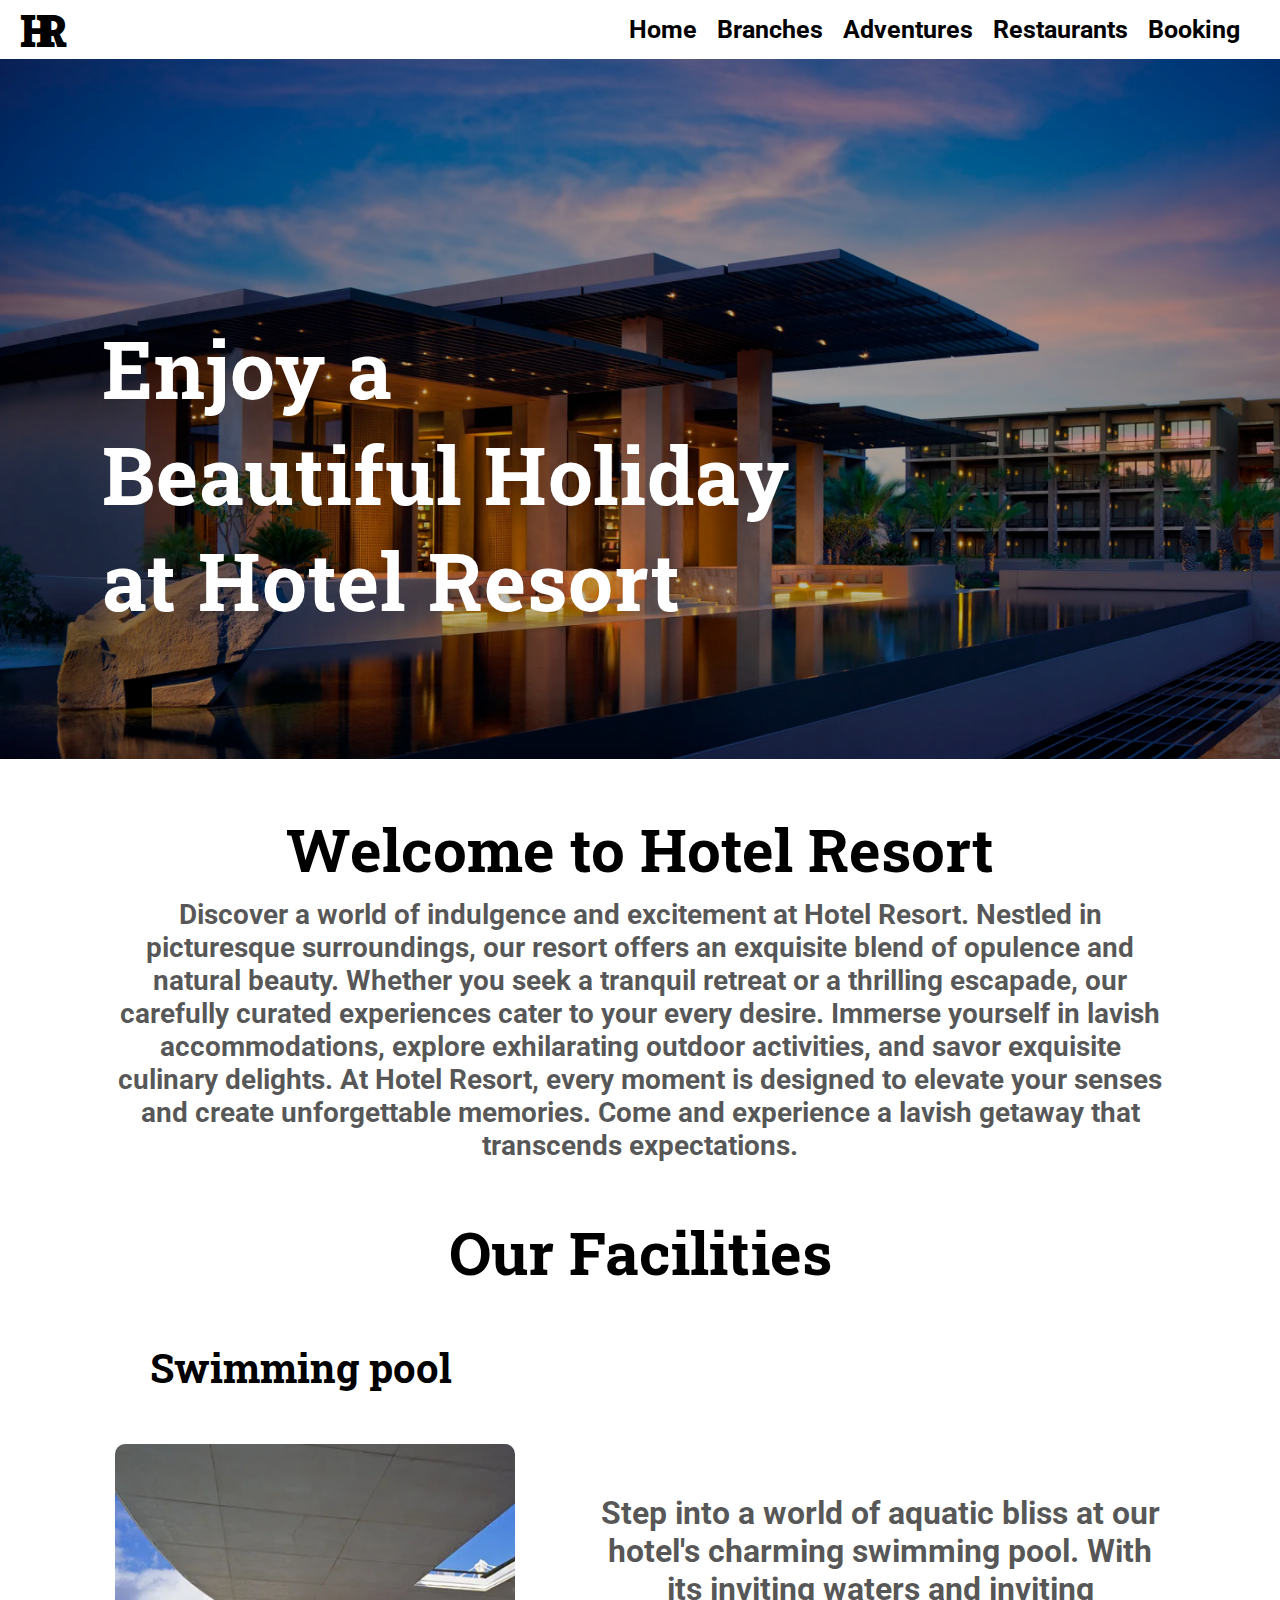
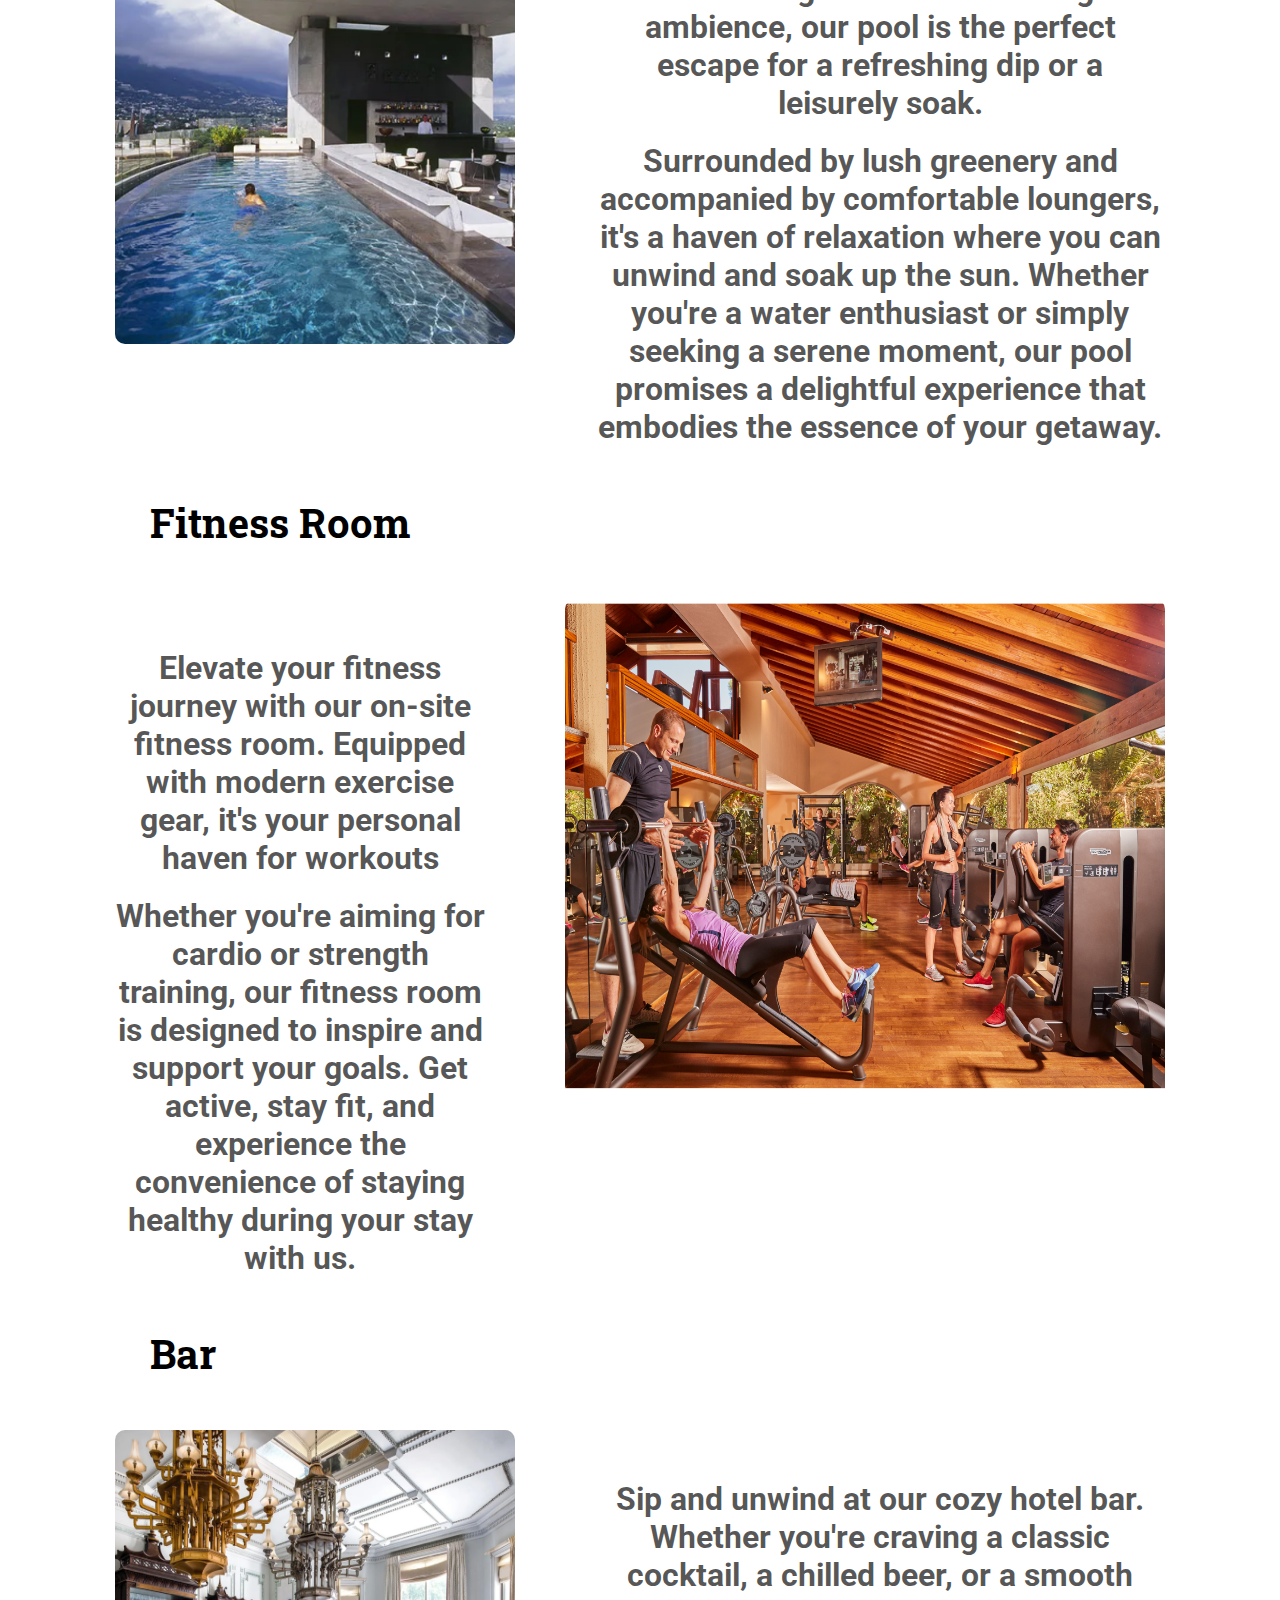
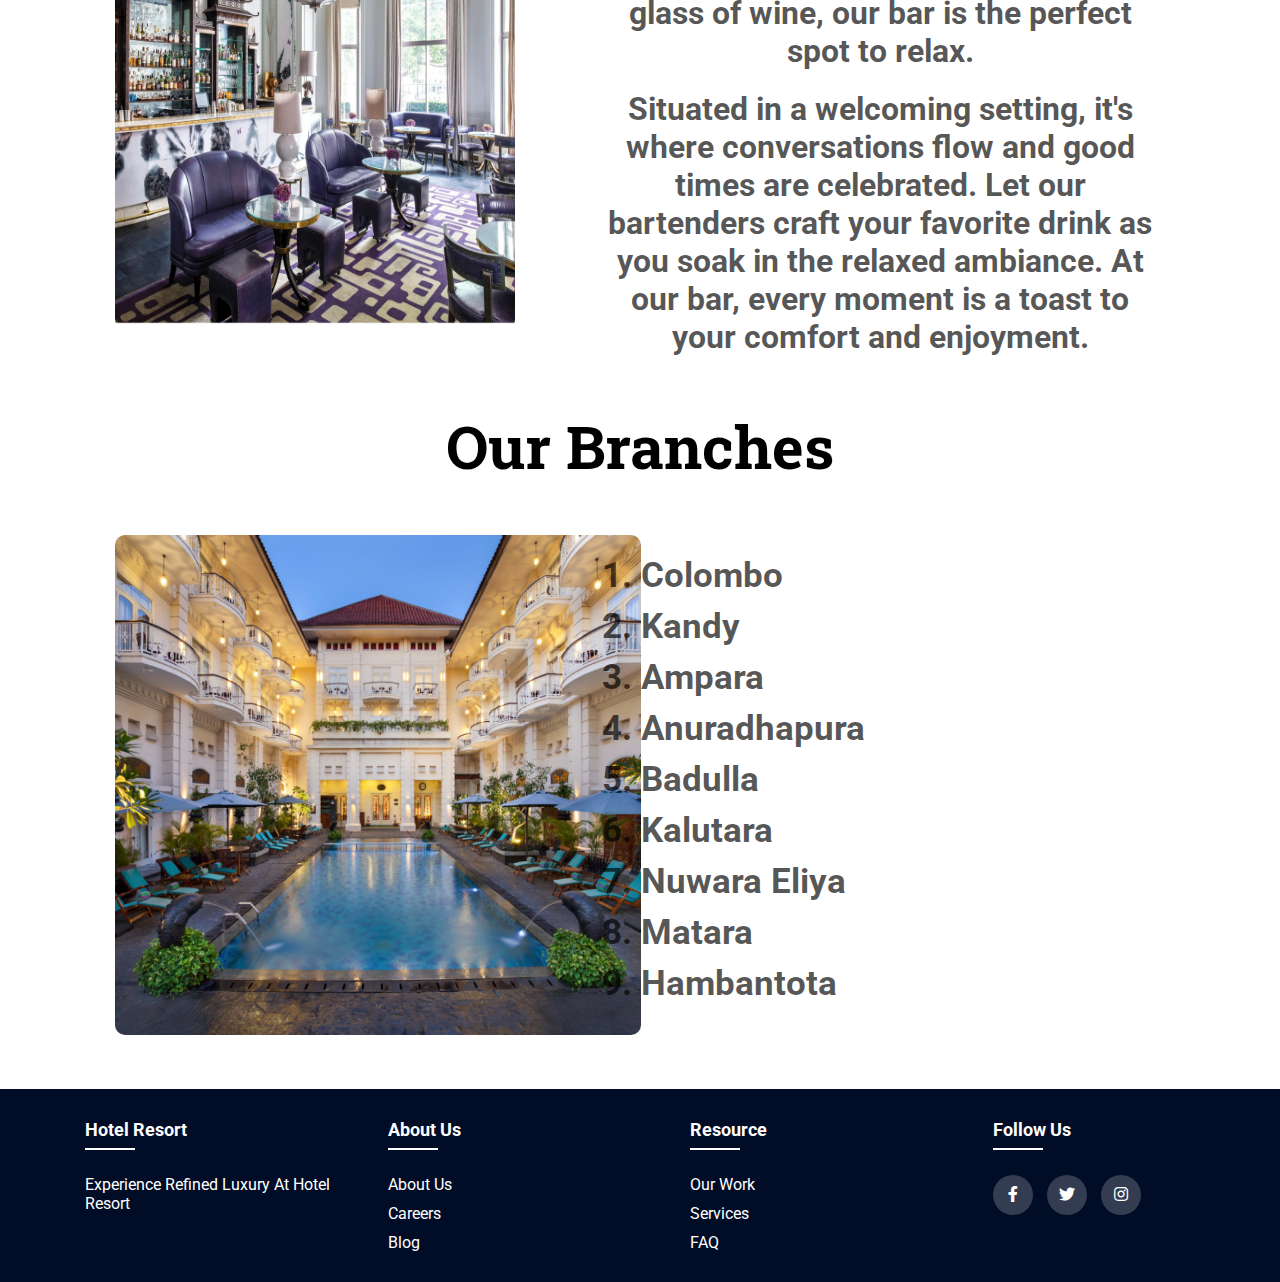
==== Home/index.html @ 559c8bd5 "home" ====
<!DOCTYPE html>
<html lang="en">
  <head>
    <meta charset="UTF-8" />
    <meta name="viewport" content="width=device-width, initial-scale=1.0" />
    <link
      rel="stylesheet"
      type="text/css"
      href="https://cdnjs.cloudflare.com/ajax/libs/font-awesome/5.15.1/css/all.min.css"
    />
    <link rel="stylesheet" href="Home.css" />
    <title>Hotel Resort</title>
  </head>
  <body>
    <section class="Nav-Bar">
      <nav class="navbar">
        <div class="logo">
          <a href="#">HR</a>
        </div>
        <div class="menu-icon" id="menuIcon">
          <div class="bar"></div>
          <div class="bar"></div>
          <div class="bar"></div>
        </div>
        <ul class="nav-links" id="navLinks">
          <li><a href="#">Home</a></li>
          <li><a href="#">Branches</a></li>
          <li><a href="#">Adventures</a></li>
          <li><a href="#">Restaurants</a></li>
          <li><a href="#">Booking</a></li>
        </ul>
      </nav>
    </section>
    <section class="bg-img">
      <div class="img-container">
        <div class="topic">
          <h1 class="topic-name">Enjoy a</h1>
          <h1 class="topic-name">Beautiful Holiday</h1>
          <h1 class="topic-name">at Hotel Resort</h1>
        </div>
      </div>
    </section>
    <section class="hotelabout">
      <div class="detailsbox">
        <h1 class="about-hed">Welcome to Hotel Resort</h1>
        <p class="about-para">
          Discover a world of indulgence and excitement at Hotel Resort. Nestled
          in picturesque surroundings, our resort offers an exquisite blend of
          opulence and natural beauty. Whether you seek a tranquil retreat or a
          thrilling escapade, our carefully curated experiences cater to your
          every desire. Immerse yourself in lavish accommodations, explore
          exhilarating outdoor activities, and savor exquisite culinary
          delights. At Hotel Resort, every moment is designed to elevate your
          senses and create unforgettable memories. Come and experience a lavish
          getaway that transcends expectations.
        </p>
      </div>
    </section>
    <section class="facilities">
      <div class="facilities-section">
        <div class="facilities-container">
          <h1 class="facilities-topic">Our Facilities</h1>
          <div class="ol-list">
            <ul class="facilities-ul">
              <div class="leftul">
                <li class="facilities-u-li">Swimming pool</li>
              </div>
              <div class="pool-full">
                <div class="pool-img">
                  <img
                    src="./Images/pool.png"
                    alt="Swimming pool"
                    class="pool"
                  />
                </div>
                <div class="pool-description">
                  <p class="pool-para">
                    Step into a world of aquatic bliss at our hotel's charming
                    swimming pool. With its inviting waters and inviting
                    ambience, our pool is the perfect escape for a refreshing
                    dip or a leisurely soak.
                  </p>
                  <p class="pool-para2">
                    Surrounded by lush greenery and accompanied by comfortable
                    loungers, it's a haven of relaxation where you can unwind
                    and soak up the sun. Whether you're a water enthusiast or
                    simply seeking a serene moment, our pool promises a
                    delightful experience that embodies the essence of your
                    getaway.
                  </p>
                </div>
              </div>
              <div class="leftul">
                <li class="facilities-u-li">Fitness Room</li>
              </div>

              <div class="Fitness-full">
                <div class="Fitness-description">
                  <p class="Fitness-para">
                    Elevate your fitness journey with our on-site fitness room.
                    Equipped with modern exercise gear, it's your personal haven
                    for workouts
                  </p>
                  <p class="Fitness-para2">
                    Whether you're aiming for cardio or strength training, our
                    fitness room is designed to inspire and support your goals.
                    Get active, stay fit, and experience the convenience of
                    staying healthy during your stay with us.
                  </p>
                </div>
                <div class="Fitness-img">
                  <img
                    src="./Images/fit.png"
                    alt="Fitness Rooms"
                    class="Fitness"
                  />
                </div>
              </div>
              <div class="leftul">
                <li class="facilities-u-li">Bar</li>
              </div>
              <div class="Bar-full">
                <div class="Bar-img">
                  <img src="./Images/bar.png" alt="Bar" class="Bar-img" />
                </div>
                <div class="Bar-description">
                  <p class="Bar-para">
                    Sip and unwind at our cozy hotel bar. Whether you're craving
                    a classic cocktail, a chilled beer, or a smooth glass of
                    wine, our bar is the perfect spot to relax.
                  </p>
                  <p class="Bar-para2">
                    Situated in a welcoming setting, it's where conversations
                    flow and good times are celebrated. Let our bartenders craft
                    your favorite drink as you soak in the relaxed ambiance. At
                    our bar, every moment is a toast to your comfort and
                    enjoyment.
                  </p>
                </div>
              </div>
            </ul>
          </div>
        </div>
      </div>
    </section>
    <section class="branches">
      <div class="branches-topic">
        <h1 class="facilities-topic">Our Branches</h1>
      </div>
      <div class="branches-details-box">
        <div class="branches-img-box">
          <img src="./Images/bran.png" alt="branches-img" class="brn-im" />
        </div>
        <div class="bran-list-box">
          <ol class="bran-ol">
            <li class="bran-li">Colombo</li>
            <li class="bran-li">Kandy</li>
            <li class="bran-li">Ampara</li>
            <li class="bran-li">Anuradhapura</li>
            <li class="bran-li">Badulla</li>
            <li class="bran-li">Kalutara</li>
            <li class="bran-li">Nuwara Eliya</li>
            <li class="bran-li">Matara</li>
            <li class="bran-li">Hambantota</li>
          </ol>
        </div>
      </div>
    </section>
    <section class="section-footer">
      <div className="ft">
        <footer class="footer">
          <div class="container">
            <div class="row">
              <div class="footer-col">
                <h4><b>Hotel Resort</b></h4>
                <ul>
                  <li><a href="/">Experience refined luxury 
                    at Hotel Resort</a></li>


                </ul>
              </div>
              <div class="footer-col">
                <h4><b>About Us</b></h4>
                <ul>
                  <li><a href="/">About Us </a></li>
                  <li><a href="/">Careers</a></li>
                  <li><a href="/">Blog</a></li>
                </ul>
              </div>
              <div class="footer-col">
                <h4><b>Resource </b></h4>
                <ul>
                  <li><a href="/">Our Work </a></li>
                  <li><a href="/">services</a></li>
                  <li><a href="/">FAQ</a></li>
                </ul>
              </div>
              <div class="footer-col">
                <h4><b>follow us</b></h4>
                <div class="social-links">
                  <a href="/"><i class="fab fa-facebook-f"></i></a>
                  <a href="/"><i class="fab fa-twitter"></i></a>
                  <a href="/"><i class="fab fa-instagram"></i></a>
                </div>
              </div>
            </div>
          </div>
        </footer>
      </div>
    </section>
    <script src="Home.js"></script>
  </body>
</html>
---- Home/Home.css ----
@import url("https://fonts.googleapis.com/css2?family=Roboto&family=Roboto+Slab&display=swap");
@import url("https://fonts.googleapis.com/css2?family=Roboto&display=swap");

* {
  margin: 0;
  padding: 0;
  box-sizing: border-box;
}
/*nav bar */
.navbar {
  display: flex;
  justify-content: space-between;
  align-items: center;
  padding: 0px 20px;
}

.logo a {
  color: #000;
  font-family: Roboto Slab;
  font-size: 45px;
  font-style: normal;
  font-weight: 900;
  line-height: normal;
  letter-spacing: -19.2px;
  text-decoration: none;
}

.nav-links {
  display: flex;
  list-style: none;
}

.nav-links li {
  margin-right: 20px;
}

.nav-links a {
  text-decoration: none;
  color: #000;
  font-family: Roboto;
  font-size: 25px;
  font-style: normal;
  font-weight: 700;
  line-height: normal;
}

/* Style for the hamburger menu icon */
.menu-icon {
  display: none;
  flex-direction: column;
  cursor: pointer;
}

.bar {
  width: 25px;
  height: 3px;
  background-color: rgb(0, 0, 0);
  margin: 3px 0;
}

/* bg img */
.img-container {
  background-image: url(./Images/bg.png);
  width: 100%;
  height: 700px;
  background-repeat: no-repeat;
  background-size: cover;
  background-position: center center;
  background-repeat: no-repeat;
  margin: 0;
  padding: 0;
}

.topic-name {
  color: #fff;
  font-family: Roboto Slab;
  font-size: 80px;
  font-style: normal;
  font-weight: 700;
  line-height: normal;
  letter-spacing: 1px;
}

.topic {
  top: 35%;
  left: 8%;
  position: absolute;
}

/*hotel about*/
.hotelabout {
  margin: 50px 9%;
  text-align: center;
}
.about-hed {
  color: #000;
  font-family: Roboto Slab;
  font-size: 60px;
  font-style: normal;
  font-weight: 700;
  line-height: normal;
}

.about-para {
  padding: 10px 0 0 0;
  color: rgba(0, 0, 0, 0.66);
  text-align: center;
  font-family: Roboto;
  font-size: 28px;
  font-style: normal;
  font-weight: 700;
  line-height: normal;
}

/*facilities*/
.facilities {
  margin: 50px 9%;
}

.facilities-topic {
  color: #000;
  font-family: Roboto Slab;
  font-size: 60px;
  font-style: normal;
  font-weight: 700;
  line-height: normal;
  text-align: center;
}

.facilities-u-li {
  color: #000;
  font-family: Roboto Slab;
  font-size: 40px;
  font-style: normal;
  font-weight: 700;
  line-height: normal;
  padding: 50px 0;
}
/*Bar*/
.Bar-full {
  display: flex;
  flex-direction: row;
  justify-content: space-between;
  align-content: center;
  gap: 80px;
}
.Bar-img {
  width: 400px;
  height: 500px;
  border-radius: 10px;
}

.Bar-para {
  color: rgba(0, 0, 0, 0.66);
  text-align: center;
  font-family: Roboto;
  font-size: 32px;
  font-style: normal;
  font-weight: 700;
  line-height: normal;
}
.Bar-para2 {
  color: rgba(0, 0, 0, 0.66);
  text-align: center;
  font-family: Roboto;
  font-size: 32px;
  font-style: normal;
  font-weight: 700;
  line-height: normal;
  padding: 20px 0 0 0;
}
.Bar-description {
  padding: 50px 0 0 0;
}

/*pool*/
.pool-full {
  display: flex;
  flex-direction: row;
  justify-content: space-between;
  align-content: center;
  gap: 80px;
}
.pool {
  width: 400px;
  height: 500px;
  border-radius: 10px;
}

.pool-para {
  color: rgba(0, 0, 0, 0.66);
  text-align: center;
  font-family: Roboto;
  font-size: 32px;
  font-style: normal;
  font-weight: 700;
  line-height: normal;
}
.pool-para2 {
  color: rgba(0, 0, 0, 0.66);
  text-align: center;
  font-family: Roboto;
  font-size: 32px;
  font-style: normal;
  font-weight: 700;
  line-height: normal;
  padding: 20px 0 0 0;
}
.pool-description {
  padding: 50px 0 0 0;
}

/*Fitness*/
.Fitness-full {
  display: flex;
  flex-direction: row;
  justify-content: space-between;
  align-content: center;
  gap: 80px;
}
.Fitness {
  width: 600px;
  height: 500px;
  border-radius: 10px;
}

.Fitness-para {
  color: rgba(0, 0, 0, 0.66);
  text-align: center;
  font-family: Roboto;
  font-size: 32px;
  font-style: normal;
  font-weight: 700;
  line-height: normal;
}
.Fitness-para2 {
  color: rgba(0, 0, 0, 0.66);
  text-align: center;
  font-family: Roboto;
  font-size: 32px;
  font-style: normal;
  font-weight: 700;
  line-height: normal;
  padding: 20px 0 0 0;
}
.Fitness-description {
  padding: 50px 0 0 0;
}
.leftul {
  padding-left: 35px;
}

/*branches*/
.branches {
  margin: 50px 9%;
}
.branches-details-box {
  display: flex;
  flex-direction: row;
  justify-content: space-between;
  align-content: center;
  padding: 50px 0 0 0;
}
.brn-im {
  width: 100%;
  height: 500px;
  border-radius: 10px;
}
.bran-li {
  color: rgba(0, 0, 0, 0.66);
  font-family: Roboto;
  font-size: 35px;
  font-style: normal;
  font-weight: 700;
  line-height: normal;
  padding: 0 0 10px 0;
}
.bran-list-box {
  padding: 20px 300px 0 0;
}
/*Footer*/
.container{
	max-width: 1280px;
	margin:auto;
  font-family: Roboto;
	padding-left: 70px;
}
.row{
	display: flex;
	flex-wrap: wrap;
}
ul{
	list-style: none;
}
.footer{
	background-color: #010C26;
    padding: 30px 0;

}
.footer-col{
   width: 25%;
   padding: 0 15px;
}
.footer-col h4{
	font-size: 18px;
	color: #fefefe;
	text-transform: capitalize;
	margin-bottom: 35px;
	font-weight: 500;
	position: relative;
}
.footer-col h4::before{
	content: '';
	position: absolute;
	left:0;
	bottom: -10px;
	background-color: #ffffff;
	height: 2px;
	box-sizing: border-box;
	width: 50px;
}
.footer-col ul li:not(:last-child){
	margin-bottom: 10px;
}
.footer-col ul li a{
	font-size: 16px;
	text-transform: capitalize;
	color: #ffffff;
	text-decoration: none;
	font-weight: 300;
	color: #ffffff;
	display: block;
	transition: all 0.3s ease;
	font-weight: 400;
}
.footer-col ul li a:hover{
	padding-left: 8px;
}
.footer-col .social-links a{
	display: inline-block;
	height: 40px;
	width: 40px;
	background-color: rgba(255,255,255,0.2);
	margin:0 10px 10px 0;
	text-align: center;
	line-height: 40px;
	border-radius: 50%;
	color: #ffffff;
	transition: all 0.5s ease;
}
.footer-col .social-links a:hover{
	color: #ffffff;
	background-color: #dfdfdf;
}
.f{
	
	font-size: 15px;
	font-family: Oswald;
	font-weight: 100;
	color: #00000049;
	padding-left: 30%;
	padding-right: 30%;
	padding-top: 15px;
}

/*responsive*/
@media(max-width: 767px){
  .footer-col{
    width: 50%;
    margin-bottom: 30px;
}
}
@media(max-width: 574px){
  .footer-col{
    width: 100%;
}
}




/*scolder bar*/
::-webkit-scrollbar {
  width: 8px;
  background-color: #f5f5f5;
}

::-webkit-scrollbar-thumb {
  -webkit-box-shadow: inset 0 0 6px rgba(0, 0, 0, 0.3);
  background-color: #050246;
}

/* Media query for responsive design */
@media screen and (max-width: 900px) {
  /*nav bar */
  .nav-links {
    display: none;
    flex-direction: column;
    width: 40%;
    position: absolute;
    top: 70px;
    left: 0;
    z-index: 1;
    color: white;
    padding: 10px 10px 10px 80px;
  }

  .nav-links.active {
    display: flex;
  }

  .menu-icon {
    display: flex;
  }
}

@media screen and (max-width: 500px) {
  /*nav bar */
  .nav-links {
    display: none;
    flex-direction: column;
    width: 40%;
    position: absolute;
    top: 70px;
    left: 0;
    z-index: 1;
    background-color: rgba(255, 255, 255, 0.241);
    color: white;
    padding: 10px 10px 10px 20px;
  }
  /*bg */
  .topic {
    top: 25%;
    left: 8%;
    position: absolute;
  }
  .topic-name {
    font-size: 50px;
  }

  .img-container {
    height: 600px;
  }
  /*hotel about*/
  .hotelabout {
    margin: 20px 10px;
  }
  .about-hed {
    font-size: 40px;
    font-weight: 600;
  }

  .about-para {
    padding: 10px 0 0 0;
    font-size: 20px;
  }
  /*facilities*/
  .facilities {
    margin: 10px;
  }
  .Fitness-full {
    flex-direction: column;
    gap: 10px;
  }
  .Bar-full {
    flex-direction: column;
    gap: 10px;
  }
  .pool-full {
    flex-direction: column;
    gap: 10px;
  }
  .facilities-topic {
    font-size: 50px;
  }
  .pool,
  .Bar-img {
    width: 350px;
    height: 400px;
    padding: 0;
    margin: 0;
  }
  .Fitness {
    width: 350px;
    height: 200px;
    padding: 0;
    margin: 0;
  }
  .facilities-u-li {
    font-size: 30px;
  }
  .pool-description,
  .Bar-description,
  .Fitness-description {
    padding: 0;
    margin: 0;
  }
  .pool-para,
  .pool-para2,
  .Bar-para,
  .Bar-para2,
  .Fitness-para,
  .Fitness-para2 {
    font-size: 20px;
  }
  /*branches*/
  .branches-details-box {
    flex-direction: column;
    gap: 10px;
  }
  /*branches*/
  .branches {
    margin: 10px;
  }
  .brn-im {
    width: 100%;
    height: 350px;
    border-radius: 5px;
  }
  .bran-li {
    font-size: 25px;
  }
  .bran-list-box {
    padding: 0 0 0 40px;
  }
}
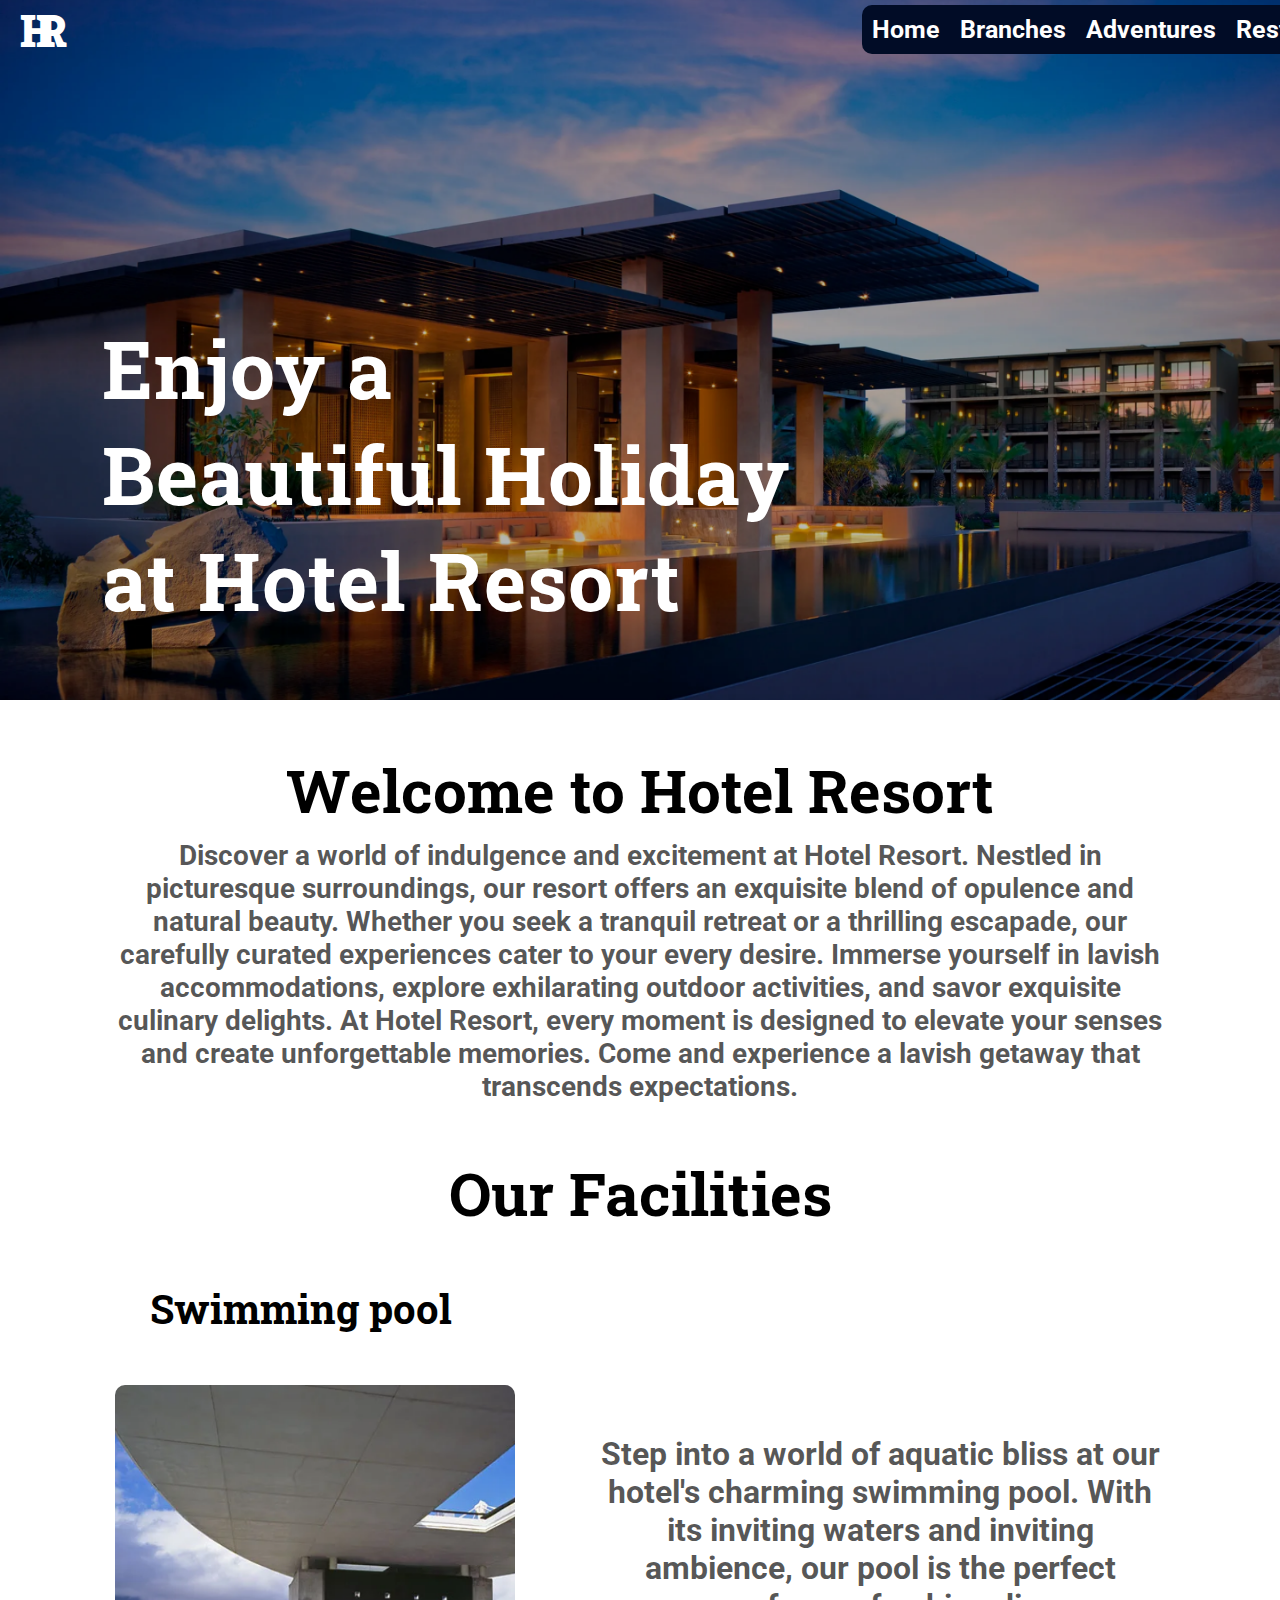
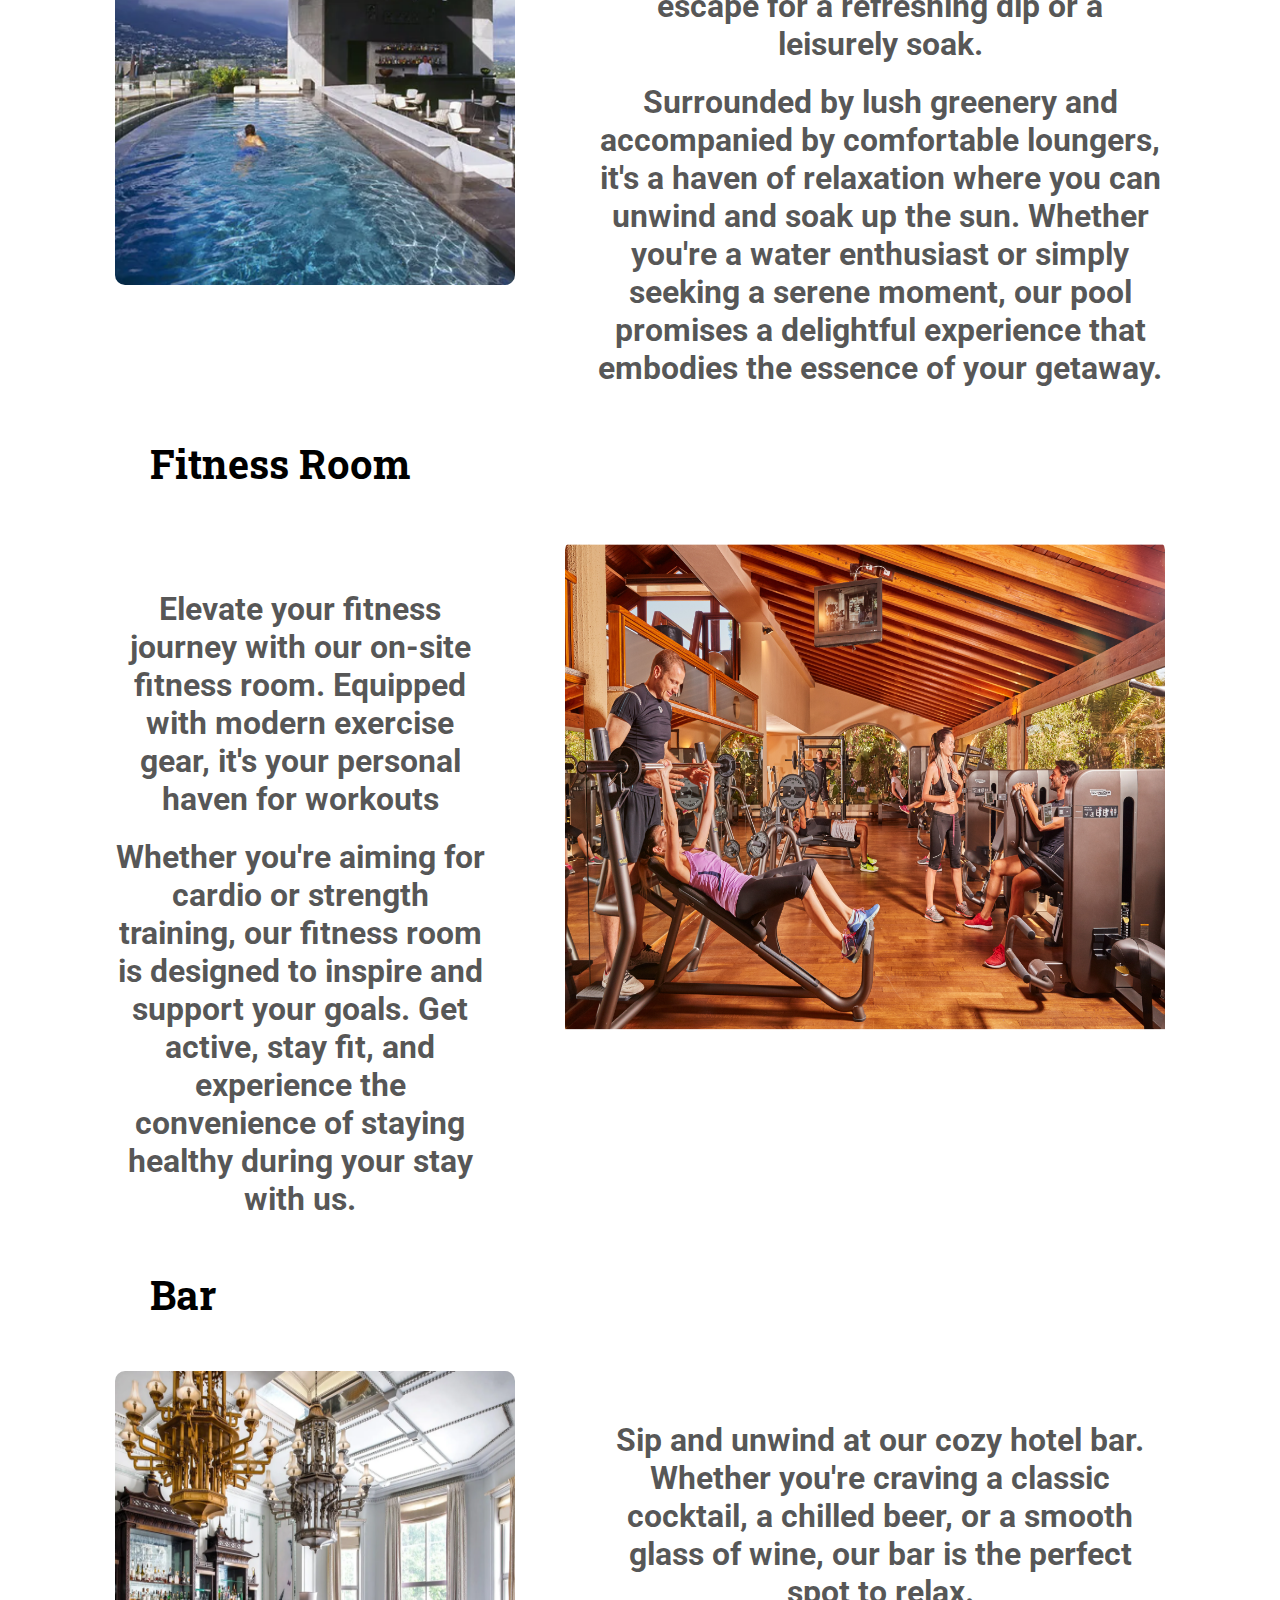
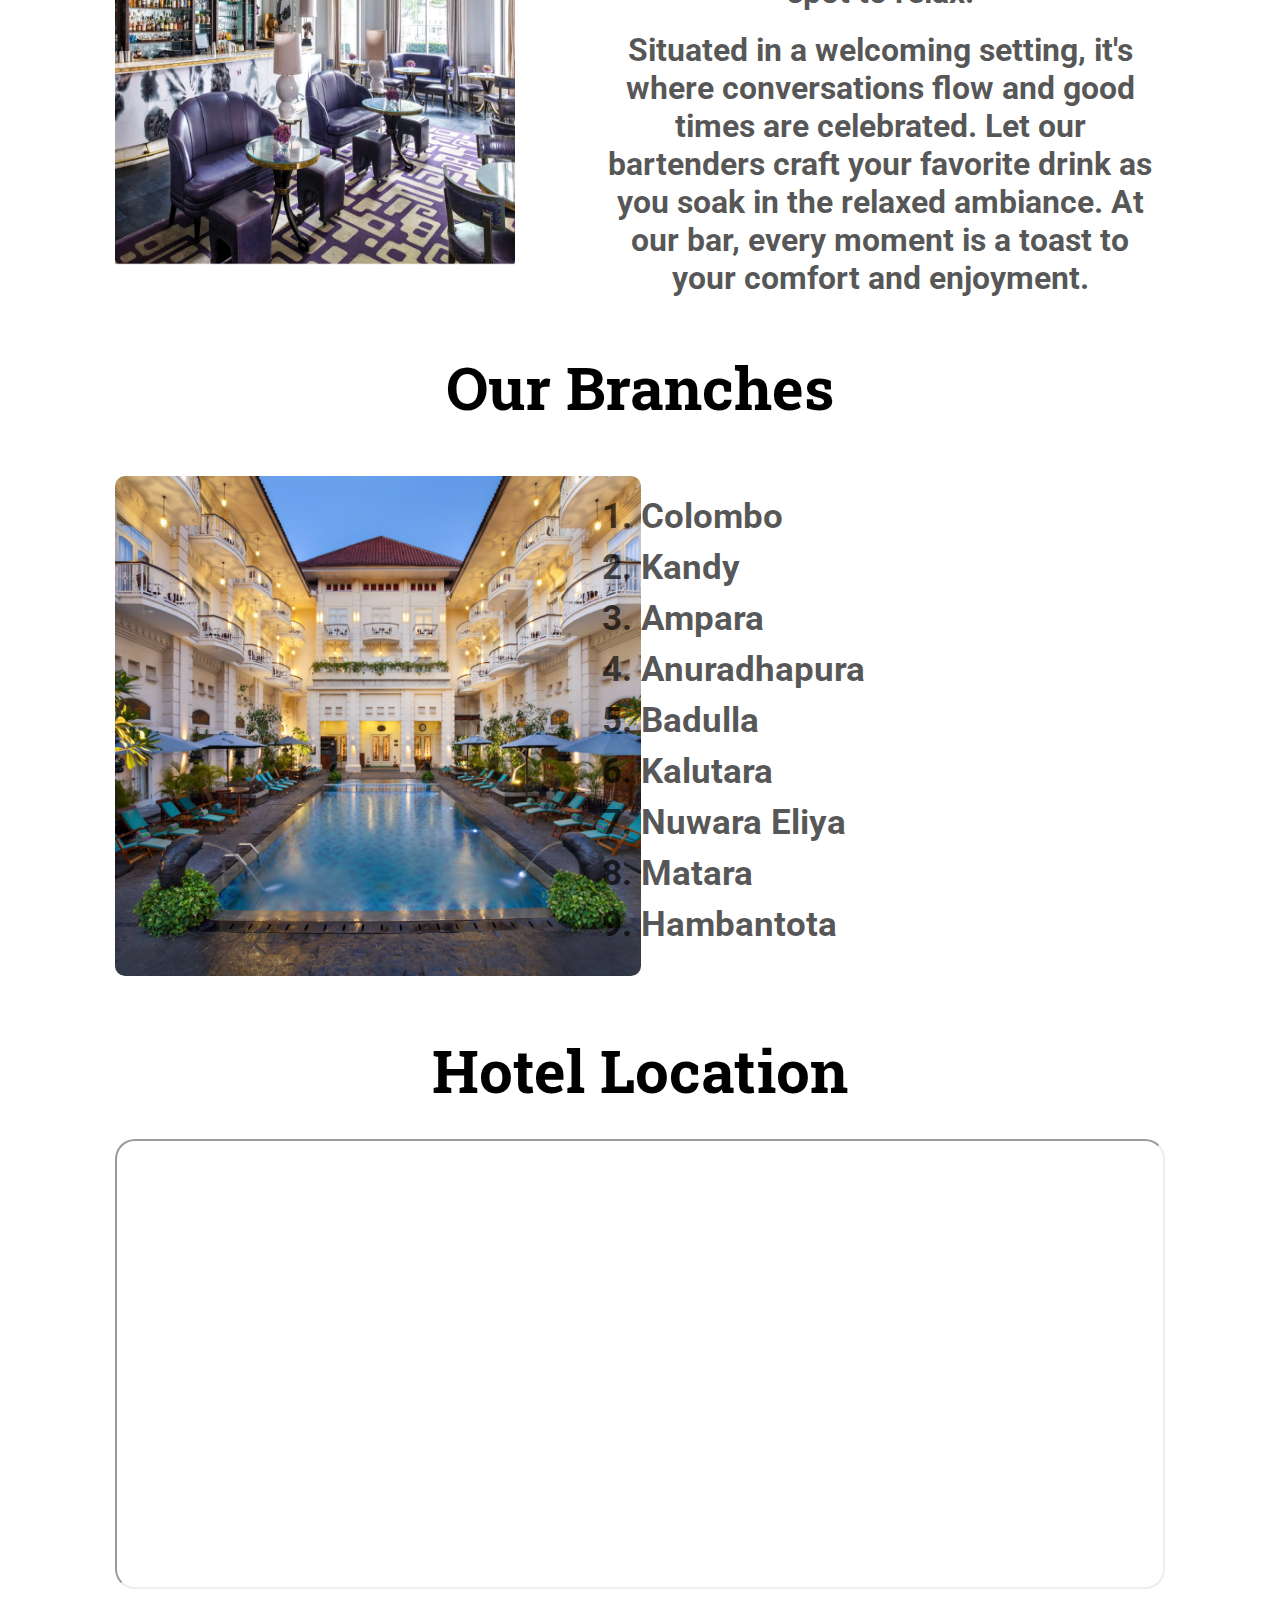
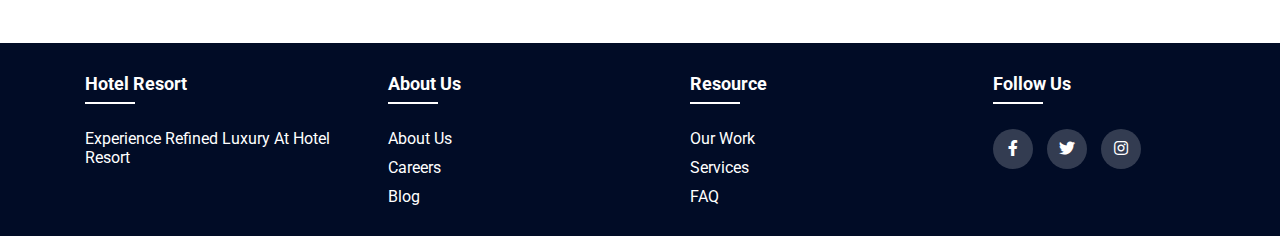
==== commit b0f69c70: "update" ====
--- a/Home/index.html
+++ b/Home/index.html
@@ -23,11 +23,11 @@
           <div class="bar"></div>
         </div>
         <ul class="nav-links" id="navLinks">
-          <li><a href="#">Home</a></li>
-          <li><a href="#">Branches</a></li>
-          <li><a href="#">Adventures</a></li>
-          <li><a href="#">Restaurants</a></li>
-          <li><a href="#">Booking</a></li>
+          <li><a href="../Home/index.html">Home</a></li>
+          <li><a href="../Branches/Branches.html">Branches</a></li>
+          <li><a href="../Adventures/Adventures.html">Adventures</a></li>
+          <li><a href="../Restaurants/Restaurants.html">Restaurants</a></li>
+          <li><a href="../Booking/Booking.html">Booking</a></li>
         </ul>
       </nav>
     </section>
@@ -166,6 +166,20 @@
         </div>
       </div>
     </section>
+    <section class="venue-section">
+      <h1 class="venue-hed">Hotel Location</h1>
+      <div class="venu-map">
+        <iframe
+          src="https://www.google.com/maps/embed?pb=!1m18!1m12!1m3!1d126743.58638748922!2d79.77380312161304!3d6.9220019811635005!2m3!1f0!2f0!3f0!3m2!1i1024!2i768!4f13.1!3m3!1m2!1s0x3ae253d10f7a7003%3A0x320b2e4d32d3838d!2sColombo!5e0!3m2!1sen!2slk!4v1692541615014!5m2!1sen!2slk"
+          width="100%"
+          height="450"
+          style="border-radius: 20px"
+          allowfullscreen=""
+          loading="lazy"
+          referrerpolicy="no-referrer-when-downgrade"
+        ></iframe>
+      </div>
+    </section>
     <section class="section-footer">
       <div className="ft">
         <footer class="footer">
@@ -174,10 +188,9 @@
               <div class="footer-col">
                 <h4><b>Hotel Resort</b></h4>
                 <ul>
-                  <li><a href="/">Experience refined luxury 
-                    at Hotel Resort</a></li>
-
-
+                  <li>
+                    <a href="/">Experience refined luxury at Hotel Resort</a>
+                  </li>
                 </ul>
               </div>
               <div class="footer-col">
@@ -209,6 +222,9 @@
         </footer>
       </div>
     </section>
+    <!-- Developer Comments -->
+    <!-- TODO: Add animations to enhance user experience -->
+    <!-- NOTE: This section can be updated with more details -->
     <script src="Home.js"></script>
   </body>
 </html>
--- a/Home/Home.css
+++ b/Home/Home.css
@@ -12,10 +12,12 @@
   justify-content: space-between;
   align-items: center;
   padding: 0px 20px;
+  position: absolute;
+  gap: 120%;
 }
 
 .logo a {
-  color: #000;
+  color: #ffffff;
   font-family: Roboto Slab;
   font-size: 45px;
   font-style: normal;
@@ -28,6 +30,9 @@
 .nav-links {
   display: flex;
   list-style: none;
+  background-color: #010c26;
+  border-radius: 10px;
+  padding: 10px;
 }
 
 .nav-links li {
@@ -36,7 +41,7 @@
 
 .nav-links a {
   text-decoration: none;
-  color: #000;
+  color: #ffffff;
   font-family: Roboto;
   font-size: 25px;
   font-style: normal;
@@ -278,106 +283,104 @@
 .bran-list-box {
   padding: 20px 300px 0 0;
 }
+/*venue*/
+.venue-section {
+  margin: 50px 9%;
+}
+.venue-hed {
+  color: #000;
+  font-family: Roboto Slab;
+  font-size: 60px;
+  font-style: normal;
+  font-weight: 700;
+  line-height: normal;
+  text-align: center;
+}
+.venu-map {
+  padding: 30px 0 0 0;
+}
 /*Footer*/
-.container{
-	max-width: 1280px;
-	margin:auto;
-  font-family: Roboto;
-	padding-left: 70px;
-}
-.row{
-	display: flex;
-	flex-wrap: wrap;
-}
-ul{
-	list-style: none;
-}
-.footer{
-	background-color: #010C26;
-    padding: 30px 0;
-
-}
-.footer-col{
-   width: 25%;
-   padding: 0 15px;
-}
-.footer-col h4{
-	font-size: 18px;
-	color: #fefefe;
-	text-transform: capitalize;
-	margin-bottom: 35px;
-	font-weight: 500;
-	position: relative;
-}
-.footer-col h4::before{
-	content: '';
-	position: absolute;
-	left:0;
-	bottom: -10px;
-	background-color: #ffffff;
-	height: 2px;
-	box-sizing: border-box;
-	width: 50px;
-}
-.footer-col ul li:not(:last-child){
-	margin-bottom: 10px;
-}
-.footer-col ul li a{
-	font-size: 16px;
-	text-transform: capitalize;
-	color: #ffffff;
-	text-decoration: none;
-	font-weight: 300;
-	color: #ffffff;
-	display: block;
-	transition: all 0.3s ease;
-	font-weight: 400;
-}
-.footer-col ul li a:hover{
-	padding-left: 8px;
-}
-.footer-col .social-links a{
-	display: inline-block;
-	height: 40px;
-	width: 40px;
-	background-color: rgba(255,255,255,0.2);
-	margin:0 10px 10px 0;
-	text-align: center;
-	line-height: 40px;
-	border-radius: 50%;
-	color: #ffffff;
-	transition: all 0.5s ease;
-}
-.footer-col .social-links a:hover{
-	color: #ffffff;
-	background-color: #dfdfdf;
-}
-.f{
-	
-	font-size: 15px;
-	font-family: Oswald;
-	font-weight: 100;
-	color: #00000049;
-	padding-left: 30%;
-	padding-right: 30%;
-	padding-top: 15px;
-}
-
-/*responsive*/
-@media(max-width: 767px){
-  .footer-col{
-    width: 50%;
-    margin-bottom: 30px;
-}
-}
-@media(max-width: 574px){
-  .footer-col{
-    width: 100%;
-}
-}
-
-
-
+.container {
+  max-width: 1280px;
+  margin: auto;
+  font-family: Roboto;
+  padding-left: 70px;
+}
+.row {
+  display: flex;
+  flex-wrap: wrap;
+}
+ul {
+  list-style: none;
+}
+.footer {
+  background-color: #010c26;
+  padding: 30px 0;
+}
+.footer-col {
+  width: 25%;
+  padding: 0 15px;
+}
+.footer-col h4 {
+  font-size: 18px;
+  color: #fefefe;
+  text-transform: capitalize;
+  margin-bottom: 35px;
+  font-weight: 500;
+  position: relative;
+}
+.footer-col h4::before {
+  content: "";
+  position: absolute;
+  left: 0;
+  bottom: -10px;
+  background-color: #ffffff;
+  height: 2px;
+  box-sizing: border-box;
+  width: 50px;
+}
+.footer-col ul li:not(:last-child) {
+  margin-bottom: 10px;
+}
+.footer-col ul li a {
+  font-size: 16px;
+  text-transform: capitalize;
+  color: #ffffff;
+  text-decoration: none;
+  font-weight: 300;
+  color: #ffffff;
+  display: block;
+  transition: all 0.3s ease;
+  font-weight: 400;
+}
+.footer-col ul li a:hover {
+  padding-left: 8px;
+}
+.footer-col .social-links a {
+  display: inline-block;
+  height: 40px;
+  width: 40px;
+  background-color: rgba(255, 255, 255, 0.2);
+  margin: 0 10px 10px 0;
+  text-align: center;
+  line-height: 40px;
+  border-radius: 50%;
+  color: #ffffff;
+  transition: all 0.5s ease;
+}
+.footer-col .social-links a:hover {
+  color: #ffffff;
+  background-color: #dfdfdf;
+}
+.f {
+  font-size: 15px;
+  font-family: Oswald;
+  font-weight: 100;
+  color: #00000049;
+  padding-left: 30%;
+  padding-right: 30%;
+  padding-top: 15px;
+}
 
 /*scolder bar*/
 ::-webkit-scrollbar {
@@ -396,7 +399,7 @@
   .nav-links {
     display: none;
     flex-direction: column;
-    width: 40%;
+    width: 70%;
     position: absolute;
     top: 70px;
     left: 0;
@@ -413,20 +416,34 @@
     display: flex;
   }
 }
-
+@media (max-width: 767px) {
+  .footer-col {
+    width: 50%;
+    margin-bottom: 30px;
+  }
+}
+@media (max-width: 574px) {
+  .footer-col {
+    width: 100%;
+  }
+}
 @media screen and (max-width: 500px) {
   /*nav bar */
   .nav-links {
     display: none;
     flex-direction: column;
-    width: 40%;
+    width: 200px;
+    border-radius: 3px;
     position: absolute;
     top: 70px;
     left: 0;
     z-index: 1;
-    background-color: rgba(255, 255, 255, 0.241);
+    background-color: #010c26;
     color: white;
     padding: 10px 10px 10px 20px;
+  }
+  .navbar {
+    gap: 520%;
   }
   /*bg */
   .topic {
